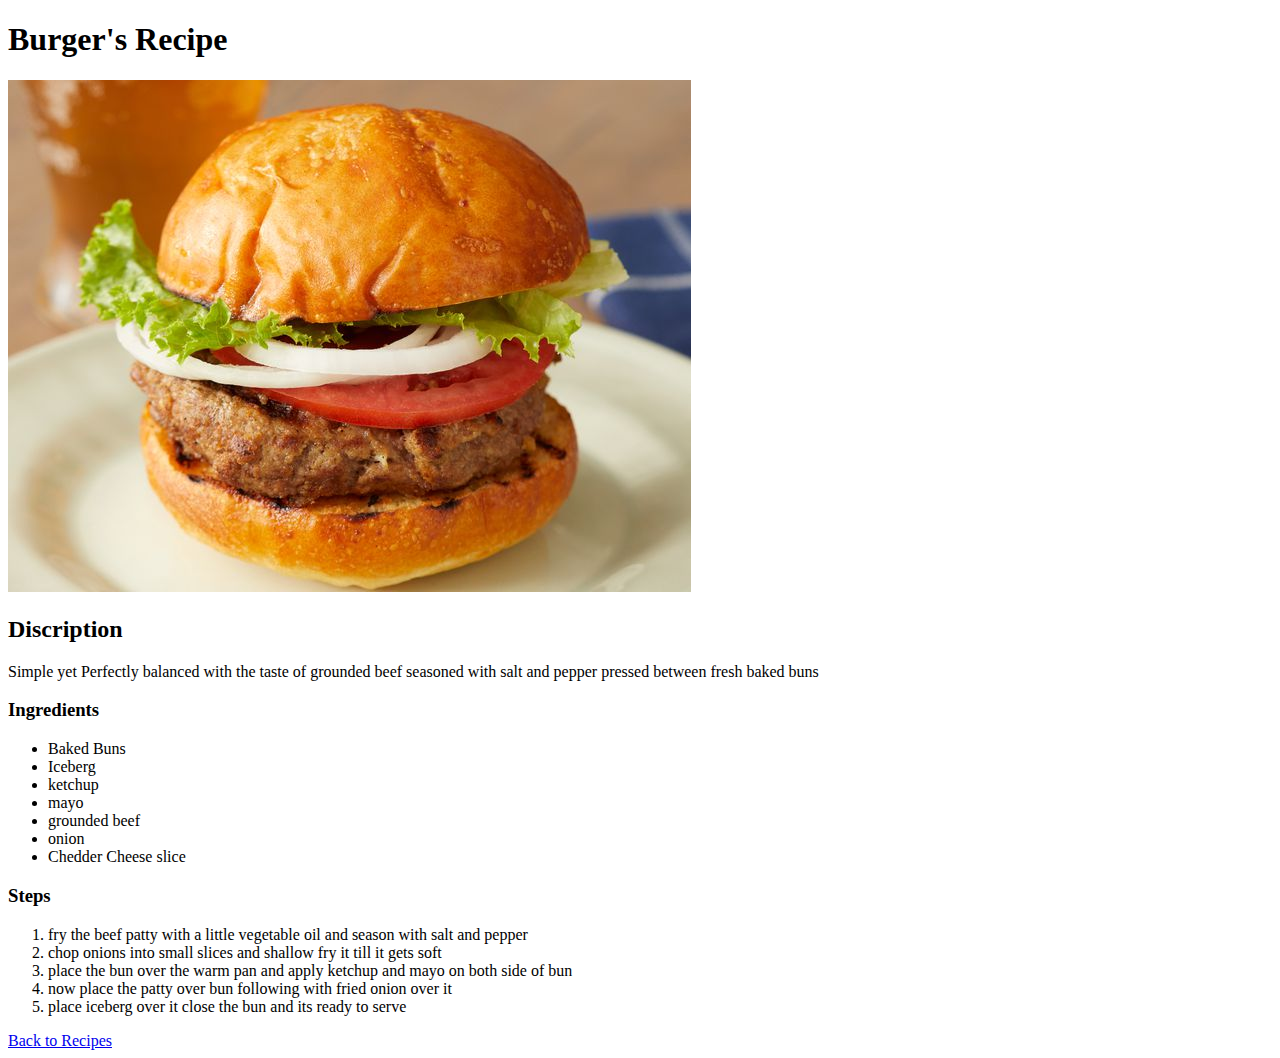
==== recipes/burger.html @ ca3b9270 "created three recipes with their link to index.html" ====
<!DOCTYPE html>
<html lang="en">
<head>
    <meta charset="UTF-8">
    <meta name="viewport" content="width=device-width, initial-scale=1.0">
    <title>Burger</title>
</head>
<body>
    <h1>Burger's Recipe</h1>
        <img src="../images/burger.jpg" >
        <h2>Discription</h2>
            <p>Simple yet Perfectly balanced with the taste of grounded beef seasoned with salt and pepper pressed between fresh baked buns </p>
            <h3>Ingredients</h3>
                <ul>
                    <li>Baked Buns</li>
                    <li>Iceberg</li>
                    <li>ketchup</li>
                    <li>mayo</li>
                    <li>grounded beef</li>
                    <li>onion</li>
                    <li>Chedder Cheese slice</li>
                </ul>
            <h3>Steps</h3>
                <ol>
                    <li>fry the beef patty with a little vegetable oil and season with salt and pepper</li>
                    <li>chop onions into small slices and shallow fry it till it gets soft</li>
                    <li>place the bun over the warm pan and apply ketchup and mayo on both side of bun </li>
                    <li>now place the patty over bun following with fried onion over it</li>
                    <li>place iceberg over it close the bun and its ready to serve</li>
                </ol>    
    <a href="../index.html">Back to Recipes</a>
</body>
</html>
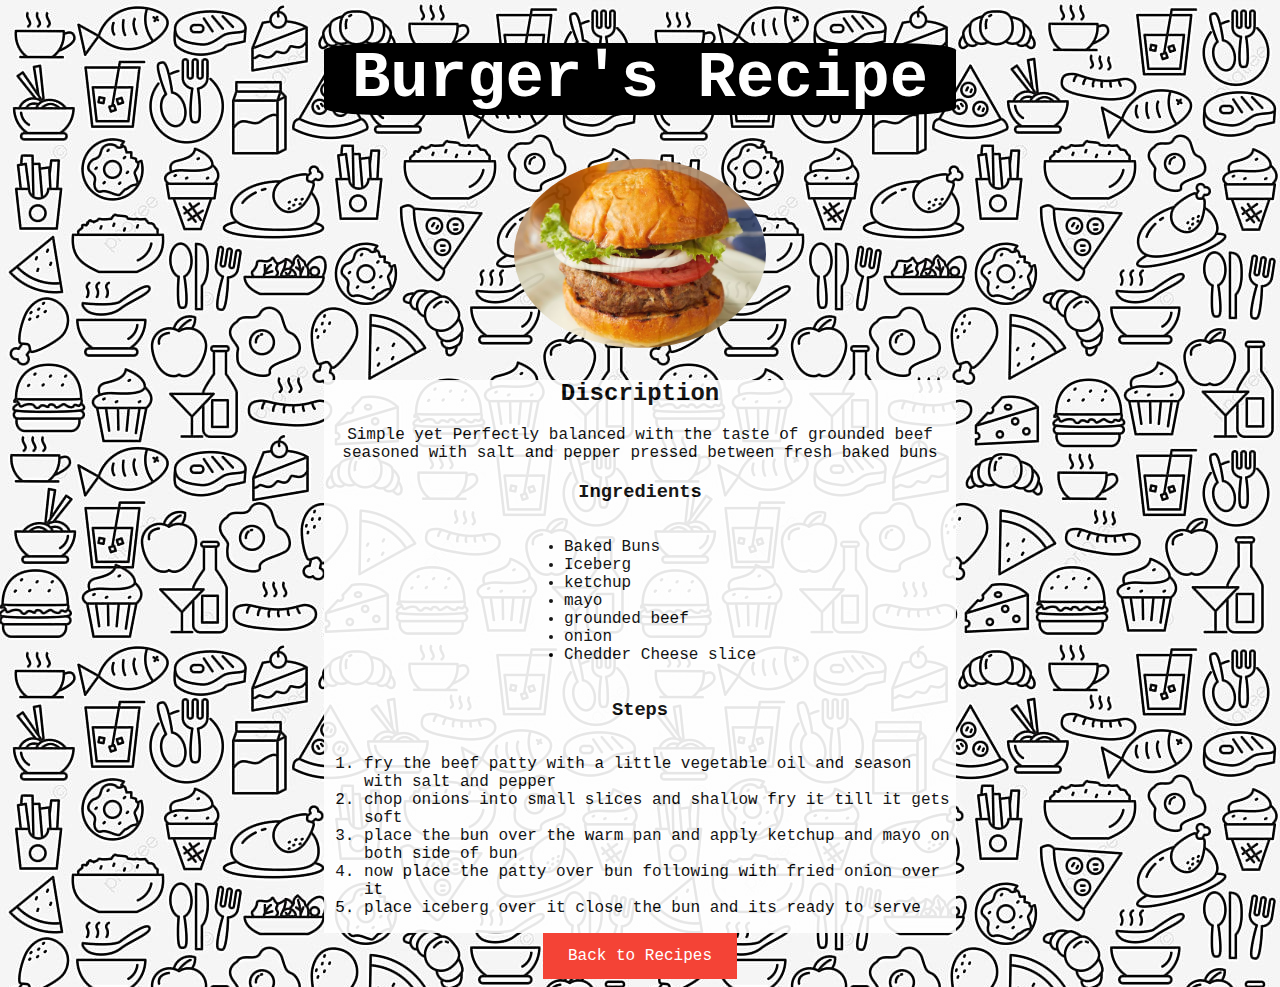
==== commit ed4d931f: "add external css to the project" ====
--- a/recipes/burger.html
+++ b/recipes/burger.html
@@ -4,14 +4,19 @@
     <meta charset="UTF-8">
     <meta name="viewport" content="width=device-width, initial-scale=1.0">
     <title>Burger</title>
+    <link rel="stylesheet" href="../styles.css">
 </head>
 <body>
-    <h1>Burger's Recipe</h1>
-        <img src="../images/burger.jpg" >
-        <h2>Discription</h2>
+
+        <h1 class="heading margin-25">Burger's Recipe</h1>
+        <img src="../images/burger.jpg" class="image-circular">
+  
+        <div class="div-content margin-25">
+            <h2>Discription</h2>
             <p>Simple yet Perfectly balanced with the taste of grounded beef seasoned with salt and pepper pressed between fresh baked buns </p>
             <h3>Ingredients</h3>
-                <ul>
+            <div >
+                <ul class="list">
                     <li>Baked Buns</li>
                     <li>Iceberg</li>
                     <li>ketchup</li>
@@ -20,14 +25,20 @@
                     <li>onion</li>
                     <li>Chedder Cheese slice</li>
                 </ul>
+            </div>    
             <h3>Steps</h3>
-                <ol>
+            <div >
+                <ol class="list">
                     <li>fry the beef patty with a little vegetable oil and season with salt and pepper</li>
                     <li>chop onions into small slices and shallow fry it till it gets soft</li>
                     <li>place the bun over the warm pan and apply ketchup and mayo on both side of bun </li>
                     <li>now place the patty over bun following with fried onion over it</li>
                     <li>place iceberg over it close the bun and its ready to serve</li>
-                </ol>    
-    <a href="../index.html">Back to Recipes</a>
+                </ol>
+            </div>
+        </div>
+                      
+        <a href="../index.html">Back to Recipes</a>
+     
 </body>
 </html>--- a/styles.css
+++ b/styles.css
@@ -0,0 +1,75 @@
+body {
+    font-family:'Courier New', Courier, monospace;
+    background-color: rgb(143, 203, 221);
+    text-align: center;
+    background-image: url('images/food-bg.jpeg');
+}
+
+.heading {
+    font-weight: 800;
+    font-size:400%;
+    background-color: black;
+    color: white;
+    width: 50%;
+    border-radius: 10%;
+
+}
+
+.heading.main{
+    margin-left: 5%;
+}
+
+.margin-25{
+    margin-left: 25%;
+}
+
+#odin { 
+    display: inline-flex;
+    align-items: center;
+    width: 50%;
+}
+
+.list {
+    display: inline-block;
+    text-align: left;
+}
+
+.list .items {
+    margin-bottom: 20%;
+}
+
+.image-circular {
+    width: 20%;
+    height: auto;
+    border-radius: 60%;
+    margin-bottom: 1px;
+    margin-top: 1px;
+    opacity: 95%;
+}
+
+.image-circular.image-odin {
+    width: 30%;   
+    margin-left: 5%;
+}
+
+.div-content {
+    background-color: rgb(255, 255, 255);
+    opacity: 90%;
+    width: 50%;
+    height: auto;
+    margin-top: 2%;
+}
+
+a:link, a:visited {
+    background-color: #f44336;
+    color: white;
+    padding: 14px 25px;
+    text-align: center;
+    text-decoration: none;
+    display: inline-block;
+  }
+  
+
+a:hover, a:active {
+    background-color: red;
+  }